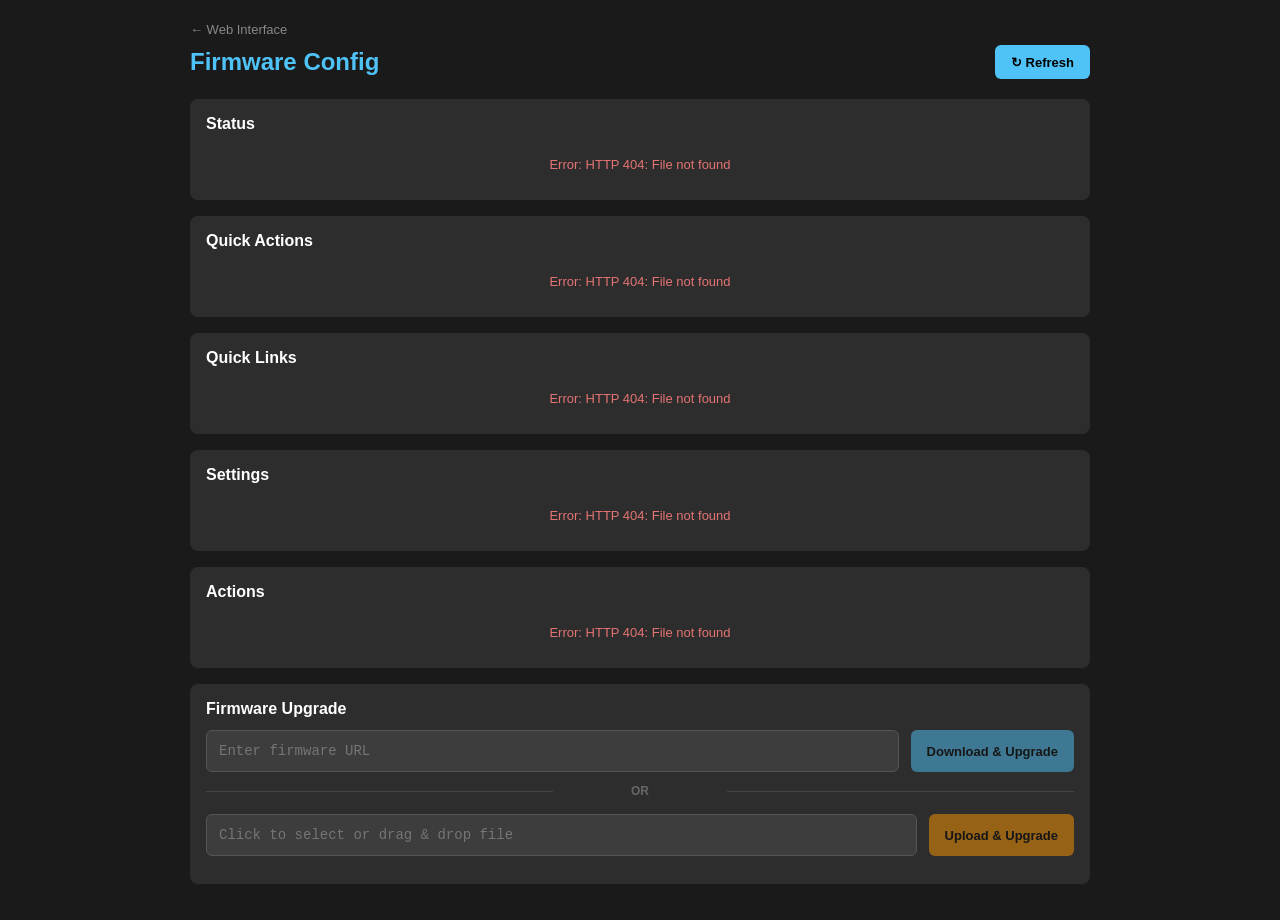
==== overlays/firmware-extended/02-firmware-config/root/usr/local/share/firmware-config/html/index.html @ 0ccb6cf4 "Link extended pages from Fluidd and Mainsail menus Extended pages (firmware-config, Filament Manager" ====
<!DOCTYPE html>
<!-- SPDX-License-Identifier: GPL-3.0-or-later -->
<!-- SPDX-PackageHomePage: https://github.com/paxx12-snapmaker-u1/SnapmakerU1-Extended-Firmware -->
<!-- SPDX-FileCopyrightText: Copyright (c) 2026 @paxx12 -->

<html>
<head>
    <meta charset="utf-8">
    <meta name="viewport" content="width=device-width, initial-scale=1">
    <title>Firmware Config</title>
    <meta name="theme-color" content="#1a1a1a">
    <style>
        :root { --bg: #1a1a1a; --card: #2d2d2d; --item: #3d3d3d; --hover: #4d4d4d; --accent: #4fc3f7; --text: #e0e0e0; --muted: #888; --success: #81c784; --error: #e57373; --warning: #ff9800; }
        * { margin: 0; padding: 0; box-sizing: border-box; }
        body { font-family: -apple-system, BlinkMacSystemFont, 'Segoe UI', Roboto, sans-serif; background: var(--bg); color: var(--text); min-height: 100vh; padding: 20px; }
        a { color: var(--accent); text-decoration: none; }
        a:hover { text-decoration: underline; }
        .container { max-width: 900px; margin: 0 auto; }
        .back-link { display: inline-block; color: var(--muted); font-size: 13px; margin-bottom: 8px; }
        h1 { color: var(--accent); margin-bottom: 20px; font-size: 24px; display: flex; justify-content: space-between; align-items: center; }
        .card { background: var(--card); border-radius: 8px; padding: 16px; margin-bottom: 16px; }
        .card-header { display: flex; justify-content: space-between; align-items: center; margin-bottom: 12px; }
        .card-title { font-weight: 600; color: #fff; }
        .btn { border: none; padding: 8px 16px; border-radius: 6px; cursor: pointer; font-size: 13px; font-weight: 600; min-height: 34px; }
        .btn:disabled { opacity: 0.5; cursor: not-allowed; }
        .btn-primary { background: var(--accent); color: #000; }
        .btn-primary:hover:not(:disabled) { background: #29b6f6; }
        .btn-danger { background: var(--error); color: #000; }
        .btn-danger:hover:not(:disabled) { background: #ef5350; }
        .btn-secondary { background: #555; color: #fff; }
        .btn-secondary:hover:not(:disabled) { background: #666; }
        .btn-warning { background: var(--warning); color: #000; }
        .btn-warning:hover:not(:disabled) { background: #ffa726; }
        .info-grid { display: grid; grid-template-columns: repeat(auto-fit, minmax(200px, 1fr)); gap: 12px; }
        .group-section { margin-bottom: 16px; }
        .group-section:last-child { margin-bottom: 0; }
        .group-title { font-size: 12px; color: var(--muted); margin-bottom: 8px; text-transform: uppercase; letter-spacing: 0.5px; }
        .info-item { background: var(--item); padding: 12px; border-radius: 6px; }
        .info-label { font-size: 12px; color: var(--muted); margin-bottom: 4px; }
        .info-value { font-family: monospace; font-size: 14px; word-break: break-all; }
        .row { display: flex; justify-content: space-between; align-items: center; padding: 12px; background: var(--item); border-radius: 6px; margin-bottom: 8px; cursor: pointer; transition: background 0.2s; }
        .row:hover { background: var(--hover); }
        .row-label-wrap { flex: 1; }
        .row-label { color: #fff; font-size: 14px; font-weight: 500; }
        .row-desc { display: block; font-size: 12px; color: var(--muted); margin-top: 2px; }
        .row-help { font-size: 12px; color: var(--accent); margin-left: 6px; vertical-align: middle; }
        .row-help:hover { text-decoration: none; opacity: 0.8; }
        .row select { align-self: flex-start; background: var(--card); border: 1px solid #555; border-radius: 6px; padding: 8px 12px; color: var(--text); font-size: 13px; cursor: pointer; min-width: 150px; max-width: 150px; }
        .row select:focus { outline: none; border-color: var(--accent); }
        .links-grid { display: grid; grid-template-columns: repeat(auto-fit, minmax(300px, 1fr)); gap: 12px; }
        .link-item { background: var(--item); padding: 12px 16px; border-radius: 6px; text-decoration: none; display: flex; align-items: center; gap: 10px; transition: background 0.2s; }
        .link-item:hover { background: var(--hover); }
        .link-icon { font-size: 20px; }
        .link-text { color: #fff; font-size: 14px; font-weight: 500; }
        .input-row { display: flex; gap: 12px; margin-bottom: 12px; }
        .input { flex: 1; background: var(--item); border: 1px solid #555; border-radius: 6px; padding: 12px; color: var(--text); font-size: 14px; font-family: monospace; }
        .input:focus { outline: none; border-color: var(--accent); }
        .separator { text-align: center; color: #666; margin: 8px 0 16px; font-size: 12px; font-weight: 600; position: relative; }
        .separator::before, .separator::after { content: ''; position: absolute; top: 50%; width: 40%; height: 1px; background: #444; }
        .separator::before { left: 0; }
        .separator::after { right: 0; }
        .file-drop.dragover .input { border-color: var(--success); background: var(--item); }
        .spinner { display: inline-block; width: 16px; height: 16px; border: 2px solid #555; border-top-color: var(--accent); border-radius: 50%; animation: spin 0.8s linear infinite; vertical-align: middle; }
        @keyframes spin { to { transform: rotate(360deg); } }
        .loading { color: var(--muted); font-size: 13px; padding: 12px; text-align: center; }
        .modal-overlay { display: none; position: fixed; top: 0; left: 0; width: 100%; height: 100%; background: rgba(0,0,0,0.7); z-index: 1000; align-items: center; justify-content: center; }
        .modal-overlay.visible { display: flex; }
        .modal { background: var(--card); border-radius: 12px; padding: 24px; width: 720px; max-width: 90vw; max-height: 80vh; display: flex; flex-direction: column; overflow-y: auto; }
        .modal-title { color: #fff; font-size: 18px; font-weight: 600; margin-bottom: 16px; }
        .modal-message { color: var(--text); margin-bottom: 20px; }
        .modal-status { color: var(--muted); font-size: 12px; margin-bottom: 12px; }
        .modal-status.success { color: var(--success); }
        .modal-status.error { color: var(--error); }
        .modal-log { background: #0d0d0d; border-radius: 6px; padding: 12px; font-family: monospace; font-size: 12px; white-space: pre-wrap; word-wrap: break-word; height: 300px; overflow-y: auto; margin-bottom: 16px; display: none; }
        .modal-log.visible { display: block; }
        .modal-buttons { display: flex; gap: 12px; justify-content: flex-end; }
        .modal-buttons .btn { padding: 10px 20px; font-size: 14px; }
        .progress-bar { height: 4px; background: var(--item); border-radius: 2px; margin-bottom: 12px; overflow: hidden; display: none; }
        .progress-bar.visible { display: block; }
        .progress-fill { height: 100%; background: var(--accent); width: 0%; transition: width 0.3s; }
        .progress-fill.indeterminate { width: 30%; animation: indeterminate 1.5s infinite linear; }
        @keyframes indeterminate { 0% { transform: translateX(-100%); } 100% { transform: translateX(400%); } }
        .progress-info { display: none; color: #aaa; font-size: 12px; margin-bottom: 12px; justify-content: space-between; }
        .progress-info.visible { display: flex; }
        .notice { display: none; background: var(--warning); color: #000; padding: 12px 16px; border-radius: 8px; margin-bottom: 16px; font-size: 14px; }
        .notice.visible { display: block; }
        .notice a { color: #000; font-weight: 600; }
    </style>
</head>
<body>
    <div class="container">
        <a class="back-link" href="/">&larr; Web Interface</a>
        <h1>Firmware Config <button class="btn btn-primary" onclick="refreshAll()">&#x21bb; Refresh</button></h1>

        <div id="service-notice" class="notice">
            Service unavailable. Ensure <strong>Advanced Mode</strong> is enabled, then restart the printer. <a href="https://github.com/paxx12/SnapmakerU1-Extended-Firmware/blob/main/docs/firmware_config.md" target="_blank">View docs</a>
        </div>

        <div id="service-error" class="notice">
            Service unavailable. <a href="javascript:refreshAll()">Refresh to reload</a>
        </div>

        <div id="auth-notice" class="notice">
            Authentication required. Please <a href="/">log in to Fluidd</a> first, then return to this page.
        </div>

        <div id="hidden-notice" class="notice" style="background:var(--accent);color:#000">
            Hidden options are visible.
        </div>

        <div id="main-content">
        <div class="card">
            <div class="card-header"><span class="card-title">Status</span></div>
            <div id="status-container" class="info-grid"><div class="loading"><span class="spinner"></span> Loading...</div></div>
        </div>

        <div class="card" id="quick-actions-card" style="display:none">
            <div class="card-header"><span class="card-title">Quick Actions</span></div>
            <div id="quick-actions-container"><div class="loading"><span class="spinner"></span> Loading...</div></div>
        </div>

        <div class="card">
            <div class="card-header"><span class="card-title">Quick Links</span></div>
            <div id="links-container" class="links-grid"><div class="loading"><span class="spinner"></span> Loading...</div></div>
        </div>

        <div class="card">
            <div class="card-header"><span class="card-title">Settings</span></div>
            <div id="settings-container"><div class="loading"><span class="spinner"></span> Loading...</div></div>
        </div>

        <div class="card">
            <div class="card-header"><span class="card-title">Actions</span></div>
            <div id="actions-container"><div class="loading"><span class="spinner"></span> Loading...</div></div>
        </div>

        <div class="card" id="upgrade-card">
            <div class="card-header"><span class="card-title">Firmware Upgrade</span></div>
            <div class="input-row">
                <input type="text" class="input" id="url-input" placeholder="Enter firmware URL" oninput="validateURL()">
                <button class="btn btn-primary" id="download-btn" disabled onclick="downloadUpgrade()">Download & Upgrade</button>
            </div>
            <div class="separator">OR</div>
            <div class="input-row file-drop" id="file-drop">
                <input type="file" id="file-input" onchange="handleFile(this)" style="display:none">
                <input type="text" class="input" id="file-display" placeholder="Click to select or drag & drop file" readonly onclick="$('file-input').click()">
                <button class="btn btn-warning" id="upload-btn" disabled onclick="uploadUpgrade()">Upload & Upgrade</button>
            </div>
        </div>
        </div>
    </div>

    <!-- Confirmation Modal -->
    <div class="modal-overlay" id="confirm-modal">
        <div class="modal">
            <div class="modal-title" id="confirm-title"></div>
            <div id="confirm-help-link" style="display:none;margin-top:-10px;margin-bottom:16px;font-size:13px;"></div>
            <div class="modal-message" id="confirm-message" style="white-space:pre-wrap"></div>
            <div id="confirm-input-wrap" style="display:none;"></div>
            <div class="modal-buttons">
                <button class="btn btn-secondary" onclick="hideConfirmModal()">Cancel</button>
                <button class="btn btn-danger" id="confirm-btn">Confirm</button>
            </div>
        </div>
    </div>

    <!-- Action/Progress Modal -->
    <div class="modal-overlay" id="action-modal">
        <div class="modal">
            <div class="modal-title" id="action-title"></div>
            <div class="modal-message" id="action-message"></div>
            <div class="progress-bar" id="action-progress"><div class="progress-fill" id="action-progress-fill"></div></div>
            <div class="progress-info" id="action-progress-info"><span id="action-progress-text"></span><span id="action-speed"></span></div>
            <pre class="modal-log" id="action-log"></pre>
            <div class="modal-buttons">
                <button class="btn btn-primary" id="action-download-btn" style="display:none" onclick="downloadFile()">Download File</button>
                <button class="btn btn-secondary" id="action-close-btn" disabled onclick="hideActionModal()">Close</button>
            </div>
        </div>
    </div>

    <script>
        // Helper function to get element by ID
        const $ = id => document.getElementById(id);

        // Auth functions for Moonraker/Fluidd token
        function getJWT() {
            const instanceKey = `user-token-${window.location.host.replace(/[^a-zA-Z0-9]/g, '_')}`;
            let token = localStorage.getItem(instanceKey);
            if (token) return token;
            for (let i = 0; i < localStorage.length; i++) {
                const key = localStorage.key(i);
                if (key && key.startsWith('user-token-')) {
                    token = localStorage.getItem(key);
                    if (token) return token;
                }
            }
            return null;
        }

        function getAuthHeaders() {
            const jwt = getJWT();
            return jwt ? { 'Authorization': `Bearer ${jwt}` } : {};
        }

        // Global state
        let selectedFile = null;
        let actionsData = [];
        let currentAction = '';
        const showHidden = new URLSearchParams(window.location.search).has('hidden') || window.location.hash.includes('hidden');

        function showServiceNotice() {
            $('service-notice').classList.add('visible');
        }

        function showServiceError() {
            $('service-error').classList.add('visible');
        }

        function showAuthNotice() {
            $('auth-notice').classList.add('visible');
        }

        function hideNotices() {
            $('service-notice').classList.remove('visible');
            $('service-error').classList.remove('visible');
            $('auth-notice').classList.remove('visible');
        }

        async function apiFetch(url, options = {}) {
            options.headers = { ...getAuthHeaders(), ...options.headers };
            const resp = await fetch(url, options);
            hideNotices();
            if (resp.status === 401) {
                showAuthNotice();
                throw new Error('Authentication required');
            } else if (resp.status === 502) {
                showServiceNotice();
                throw new Error('Service unavailable');
            } else if (resp.status >= 500 && resp.status < 600) {
                showServiceError();
                throw new Error(`Service unavailable (HTTP ${resp.status})`);
            } else if (!resp.ok) {
                throw new Error(`HTTP ${resp.status}: ${resp.statusText}`);
            }
            return resp;
        }

        // ========================================
        // Data Loading Functions
        // ========================================

        async function loadStatus() {
            const container = $('status-container');
            try {
                const status = await (await apiFetch('api/status')).json();

                container.innerHTML = Object.entries(status)
                    .filter(([_, section]) => !section.hidden || showHidden)
                    .map(([key, section]) => {
                    const itemsHtml = section.items.map(item =>
                        `<div><strong>${item.label}:</strong> ${item.value || 'N/A'}</div>`
                    ).join('');
                    return `<div class="info-item">
                        <div class="info-label">${section.title}</div>
                        <div class="info-value" style="font-size:13px;line-height:1.6">${itemsHtml}</div>
                    </div>`;
                }).join('');
            } catch (e) {
                container.innerHTML = `<div class="loading" style="color:var(--error)">Error: ${e.message}</div>`;
            }
        }

        async function loadLinks() {
            const container = $('links-container');
            try {
                const links = await (await apiFetch('api/links')).json();

                container.innerHTML = links.map(link =>
                    `<a class="link-item" href="${link.url}" target="_blank">
                        <span class="link-icon">${link.icon}</span>
                        <span class="link-text">${link.label}</span>
                    </a>`
                ).join('');
            } catch (e) {
                container.innerHTML = `<div class="loading" style="color:var(--error)">Error: ${e.message}</div>`;
            }
        }

        async function loadActions(containerId, apiPath, cardId) {
            const container = $(containerId);
            const card = cardId ? $(cardId) : null;
            try {
                const grouped = await (await apiFetch(apiPath)).json();

                if (card) {
                    if (Object.keys(grouped).length === 0) {
                        card.style.display = 'none';
                        return;
                    }
                    card.style.display = 'block';
                }

                const groupActions = Object.values(grouped).flatMap(g => g.items);
                actionsData.push(...groupActions);
                container.innerHTML = Object.values(grouped).map(group =>
                    `<div class="group-section">
                        <div class="group-title">${group.label}</div>
                        ${group.items.filter(action => !action.hidden || showHidden).map(action =>
                            `<div class="row" onclick="runAction('${action.id}')">
                                <div class="row-label-wrap">
                                    <span class="row-label">${action.label}${action.help_url ? `<a class="row-help" href="${action.help_url}" target="_blank" onclick="event.stopPropagation()">↗</a>` : ''}</span>
                                    ${action.description ? `<span class="row-desc">${action.description}</span>` : ''}
                                </div>
                                <button class="btn btn-primary" style="pointer-events:none">Run</button>
                            </div>`
                        ).join('')}
                    </div>`
                ).join('');
            } catch (e) {
                if (card) card.style.display = 'block';
                container.innerHTML = `<div class="loading" style="color:var(--error)">Error: ${e.message}</div>`;
            }
        }

        async function loadSettings() {
            const container = $('settings-container');
            const card = container.closest('.card');
            try {
                const grouped = await (await apiFetch('api/settings')).json();
                const groups = Object.entries(grouped);

                if (groups.length === 0) {
                    card.style.display = 'none';
                    return;
                }

                card.style.display = 'block';
                container.innerHTML = groups.map(([_, group]) =>
                    `<div class="group-section">
                        <div class="group-title">${group.label}</div>
                        ${group.items.filter(setting => !setting.hidden || showHidden).map(setting => {
                            const options = Object.entries(setting.options)
                                .filter(([optKey, optVal]) => !optVal.hidden || optKey === setting.current || showHidden)
                                .map(([optKey, optVal]) => {
                                return `<option value="${optKey}" data-label="${encodeURIComponent(optVal.label)}" data-confirm="${encodeURIComponent(optVal.confirm || '')}" data-inputs="${encodeURIComponent(JSON.stringify(optVal.inputs || null))}"${optKey === setting.current ? ' selected' : ''}>${optVal.label}</option>`;
                            }).join('');
                            return `<div class="row"${setting.help_url ? ` onclick="if(!event.target.closest('select'))window.open('${setting.help_url}','_blank')"` : ''}>
                                <div class="row-label-wrap">
                                    <span class="row-label">${setting.label}${setting.help_url ? `<a class="row-help" href="${setting.help_url}" target="_blank" onclick="event.stopPropagation()">↗</a>` : ''}</span>
                                    ${setting.description ? `<span class="row-desc">${setting.description}</span>` : ''}
                                </div>
                                <select data-prev-value="${setting.current}" data-help-url="${setting.help_url || ''}" onchange="updateSetting('${setting.id}', this)">${options}</select>
                            </div>`;
                        }).join('')}
                    </div>`
                ).join('');
            } catch (e) {
                container.innerHTML = `<div class="loading" style="color:var(--error)">Error: ${e.message}</div>`;
            }
        }

        // ========================================
        // URL & File Handling
        // ========================================

        function validateURL() {
            const url = $('url-input').value.trim();
            try {
                const isValid = url && ['http:', 'https:'].includes(new URL(url).protocol);
                $('download-btn').disabled = !isValid;
            } catch {
                $('download-btn').disabled = true;
            }
        }

        function handleFile(input) {
            if (input.files[0]) {
                selectedFile = input.files[0];
                $('file-display').value = `${selectedFile.name} (${formatSize(selectedFile.size)})`;
                $('upload-btn').disabled = false;
            }
        }

        function formatSize(bytes) {
            if (bytes < 1024) return bytes + ' B';
            if (bytes < 1048576) return (bytes / 1024).toFixed(1) + ' KB';
            return (bytes / 1048576).toFixed(1) + ' MB';
        }

        // File drag & drop
        const fileDrop = $('file-drop');
        fileDrop.ondragover = (e) => {
            e.preventDefault();
            fileDrop.classList.add('dragover');
        };
        fileDrop.ondragleave = () => {
            fileDrop.classList.remove('dragover');
        };
        fileDrop.ondrop = (e) => {
            e.preventDefault();
            fileDrop.classList.remove('dragover');
            if (e.dataTransfer.files[0]) {
                selectedFile = e.dataTransfer.files[0];
                $('file-display').value = `${selectedFile.name} (${formatSize(selectedFile.size)})`;
                $('upload-btn').disabled = false;
            }
        };

        // ========================================
        // Modal Functions
        // ========================================

        let confirmOnCancel = null;

        function renderConfirmInputs(inputs) {
            const wrap = $('confirm-input-wrap');
            if (!inputs || !inputs.length) {
                wrap.style.display = 'none';
                wrap.innerHTML = '';
                return;
            }
            wrap.innerHTML = inputs.map(inp =>
                `<div style="margin-top:12px;">
                    <label style="display:block;font-size:12px;color:var(--muted);margin-bottom:4px;">${inp.label || inp.name}</label>
                    <input type="text" class="input" style="width:100%" id="cfi-${inp.name}" name="${inp.name}"
                        placeholder="${inp.placeholder || ''}"
                        data-regex="${inp.regex || ''}"
                        oninput="validateConfirmInputs()">
                    <div id="cfe-${inp.name}" style="font-size:11px;color:var(--error);margin-top:3px;min-height:14px;"></div>
                </div>`
            ).join('');
            wrap.style.display = 'block';
        }

        function validateConfirmInputs() {
            const wrap = $('confirm-input-wrap');
            if (!wrap || wrap.style.display === 'none') { $('confirm-btn').disabled = false; return; }
            let valid = true;
            wrap.querySelectorAll('input[name]').forEach(field => {
                const errEl = $('cfe-' + field.name);
                const val = field.value.trim();
                const rx = field.dataset.regex;
                if (!val) {
                    valid = false;
                    if (errEl) errEl.textContent = '';
                } else if (rx && !new RegExp(rx).test(val)) {
                    valid = false;
                    if (errEl) errEl.textContent = 'Invalid format';
                } else {
                    if (errEl) errEl.textContent = '';
                }
            });
            $('confirm-btn').disabled = !valid;
        }

        function getConfirmInputValues() {
            const wrap = $('confirm-input-wrap');
            const values = {};
            if (wrap && wrap.style.display !== 'none') {
                wrap.querySelectorAll('input[name]').forEach(f => { values[f.name] = f.value.trim(); });
            }
            return values;
        }

        function showConfirmModal(title, message, onConfirm, onCancel, inputs, helpUrl) {
            $('confirm-title').textContent = title;
            $('confirm-message').textContent = message;
            const helpLinkEl = $('confirm-help-link');
            if (helpUrl) {
                helpLinkEl.innerHTML = `<a href="${helpUrl}" target="_blank">View documentation</a>`;
                helpLinkEl.style.display = 'block';
            } else {
                helpLinkEl.style.display = 'none';
            }
            renderConfirmInputs(inputs);
            validateConfirmInputs();
            $('confirm-btn').onclick = () => {
                const inputValues = getConfirmInputValues();
                hideConfirmModal();
                onConfirm(inputValues);
            };
            confirmOnCancel = onCancel || null;
            $('confirm-modal').classList.add('visible');
            const first = $('confirm-input-wrap').querySelector('input');
            if (first) first.focus();
        }

        function hideConfirmModal() {
            $('confirm-modal').classList.remove('visible');
            if (confirmOnCancel) {
                confirmOnCancel();
                confirmOnCancel = null;
            }
        }

        function showActionModal(title, message) {
            $('action-title').textContent = title;
            $('action-message').textContent = message;
            $('action-message').style.color = '';
            $('action-log').textContent = '';
            $('action-log').classList.remove('visible');
            $('action-progress').classList.remove('visible');
            $('action-progress-fill').style.width = '0%';
            $('action-progress-fill').classList.remove('indeterminate');
            $('action-progress-info').classList.remove('visible');
            $('action-download-btn').style.display = 'none';
            $('action-close-btn').disabled = true;
            $('action-modal').classList.add('visible');
        }

        function hideActionModal() {
            $('action-modal').classList.remove('visible');
        }

        function enableCloseButton() {
            $('action-close-btn').disabled = false;
        }

        function appendLog(text) {
            const el = $('action-log');
            el.textContent += text;
            el.scrollTop = el.scrollHeight;
        }

        function setMessage(text, color) {
            $('action-message').textContent = text;
            $('action-message').style.color = color || '';
        }

        // ========================================
        // Upgrade Functions
        // ========================================

        function downloadUpgrade() {
            const url = $('url-input').value.trim();
            if (!url) return;

            showConfirmModal(
                'Confirm Download & Upgrade',
                'Download and upgrade from URL? System may reboot.',
                () => doDownloadUpgrade(url)
            );
        }

        async function doDownloadUpgrade(url) {
            const btn = $('download-btn');
            btn.disabled = true;
            btn.textContent = 'Processing...';

            showActionModal('Download & Upgrade', 'Downloading and upgrading...');
            $('action-log').classList.add('visible');

            try {
                const resp = await apiFetch('api/upgrade/url', {
                    method: 'POST',
                    headers: { 'Content-Type': 'application/json' },
                    body: JSON.stringify({ url })
                });
                await streamResponse(resp);
            } catch (e) {
                appendLog(`\nERROR: ${e.message}`);
                setMessage('Failed', 'var(--error)');
            } finally {
                enableCloseButton();
                btn.disabled = false;
                btn.textContent = 'Download & Upgrade';
            }
        }

        function uploadUpgrade() {
            if (!selectedFile) return;

            showConfirmModal(
                'Confirm Upgrade',
                'Upload and upgrade? System may reboot.',
                doUploadUpgrade
            );
        }

        async function doUploadUpgrade() {
            if (!selectedFile) return;

            const btn = $('upload-btn');
            btn.disabled = true;
            btn.textContent = 'Uploading...';

            showActionModal('Upgrade', 'Uploading...');
            $('action-log').classList.add('visible');
            $('action-progress').classList.add('visible');
            $('action-progress-info').classList.add('visible');

            const formData = new FormData();
            formData.append('file', selectedFile);

            const xhr = new XMLHttpRequest();
            let lastIdx = 0;
            const startTime = performance.now();

            xhr.open('POST', 'api/upgrade/upload');
            const jwt = getJWT();
            if (jwt) xhr.setRequestHeader('Authorization', `Bearer ${jwt}`);

            xhr.upload.onprogress = (e) => {
                if (e.lengthComputable) {
                    const pct = (e.loaded / e.total) * 100;
                    $('action-progress-fill').classList.remove('indeterminate');
                    $('action-progress-fill').style.width = pct.toFixed(1) + '%';
                    $('action-progress-text').textContent = `${pct.toFixed(1)}% (${formatSize(e.loaded)} / ${formatSize(e.total)})`;
                } else {
                    $('action-progress-fill').classList.add('indeterminate');
                    $('action-progress-text').textContent = 'Uploading...';
                }

                const elapsed = (performance.now() - startTime) / 1000;
                if (elapsed > 0) {
                    const speedMbps = ((e.loaded * 8 / 1e6) / elapsed).toFixed(2);
                    $('action-speed').textContent = speedMbps + ' Mbit/s';
                }
            };

            xhr.upload.onload = () => {
                setMessage('Installing firmware...');
                btn.textContent = 'Upgrading...';
                $('action-progress').classList.remove('visible');
                $('action-progress-info').classList.remove('visible');
            };

            xhr.onprogress = () => {
                const newText = xhr.responseText.substring(lastIdx);
                if (newText) {
                    appendLog(newText);
                    lastIdx = xhr.responseText.length;
                }
            };

            xhr.onload = () => {
                const newText = xhr.responseText.substring(lastIdx);
                if (newText) appendLog(newText);

                const lastLine = (xhr.responseText.trim().split('\n').pop() || '');
                if (lastLine.startsWith('SUCCESS:')) {
                    setMessage('Success - System will reboot', 'var(--success)');
                } else if (lastLine.startsWith('ERROR:')) {
                    setMessage('Upgrade failed', 'var(--error)');
                } else {
                    setMessage('Completed');
                }

                enableCloseButton();
                btn.disabled = false;
                btn.textContent = 'Upload & Upgrade';
            };

            xhr.onerror = () => {
                appendLog('\nERROR: Upload failed\n');
                setMessage('Upload failed', 'var(--error)');
                enableCloseButton();
                btn.disabled = false;
                btn.textContent = 'Upload & Upgrade';
            };

            xhr.send(formData);
        }

        // ========================================
        // Action Functions
        // ========================================

        function runAction(id) {
            currentAction = id;
            const actionConfig = actionsData.find(a => a.id === id);
            const title = actionConfig?.label || id;

            if (actionConfig?.confirm) {
                const message = typeof actionConfig.confirm === 'string'
                    ? actionConfig.confirm
                    : `Are you sure you want to run "${title}"?`;
                showConfirmModal(title, message, () => doRunAction(id, title));
            } else {
                doRunAction(id, title);
            }
        }

        function doRunAction(id, title) {
            showActionModal(title, 'Executing...');
            $('action-log').classList.add('visible');
            execAction(id);
        }

        async function execAction(id) {
            try {
                const resp = await apiFetch(`api/action/${id}`, { method: 'POST' });
                await streamResponse(resp, id);
                refreshAll();
            } catch (e) {
                appendLog(`\nERROR: ${e.message}`);
                setMessage('Failed', 'var(--error)');
                enableCloseButton();
            }
        }

        async function streamResponse(resp, actionId = null) {
            const reader = resp.body.getReader();
            const decoder = new TextDecoder();
            let fullLog = '';

            while (true) {
                const { done, value } = await reader.read();
                if (done) break;

                const text = decoder.decode(value, { stream: true });
                fullLog += text;
                appendLog(text);
            }

            // Parse last line for SUCCESS/ERROR status
            const lastLine = fullLog.trim().split('\n').pop() || '';
            const isSuccess = lastLine.startsWith('SUCCESS:');
            const isFailed = lastLine.startsWith('ERROR:');

            if (isSuccess) {
                setMessage('Completed successfully', 'var(--success)');
            } else if (isFailed) {
                setMessage('Failed', 'var(--error)');
            } else {
                setMessage('Completed');
            }

            enableCloseButton();

            // Show download button if action has downloadable file
            if (actionId) {
                const actionConfig = actionsData.find(a => a.id === actionId);
                if (actionConfig?.download_file && isSuccess) {
                    $('action-download-btn').style.display = 'inline-block';
                }
            }
        }

        // ========================================
        // Settings Functions
        // ========================================

        function updateSetting(key, selectEl) {
            const value = selectEl.value;
            const prevValue = selectEl.dataset.prevValue || value;
            const selectedOption = selectEl.selectedOptions[0];
            const optLabel = decodeURIComponent(selectedOption.dataset.label || value);
            const confirmMsg = decodeURIComponent(selectedOption.dataset.confirm || '');
            const inputs = JSON.parse(decodeURIComponent(selectedOption.dataset.inputs || 'null'));
            const labelEl = selectEl.parentElement.querySelector('.row-label');
            const label = Array.from(labelEl.childNodes).filter(n => n.nodeType === Node.TEXT_NODE).map(n => n.textContent).join('').trim();
            const helpUrl = selectEl.dataset.helpUrl || '';

            const message = confirmMsg || `Change ${label} to "${optLabel}"?`;
            const warning = '⚠️ Warning: Changing settings will restart services and may interrupt printing.';

            showConfirmModal(
                `Update ${label}`,
                `${message}\n\n${warning}`,
                (inputValues) => { selectEl.dataset.prevValue = value; doUpdateSetting(key, value, inputValues); },
                () => { selectEl.value = prevValue; },
                inputs,
                helpUrl
            );
        }

        async function doUpdateSetting(key, value, inputValues) {
            showActionModal('Updating Setting', 'Applying changes...');
            $('action-log').classList.add('visible');

            try {
                const opts = { method: 'POST' };
                if (inputValues && Object.keys(inputValues).length > 0) {
                    opts.headers = { 'Content-Type': 'application/json' };
                    opts.body = JSON.stringify(inputValues);
                }
                const resp = await apiFetch(`api/settings/${key}/${value}`, opts);
                await streamResponse(resp);
                refreshAll();
            } catch (e) {
                appendLog(`\nERROR: ${e.message}`);
                setMessage('Failed', 'var(--error)');
            }
        }

        // ========================================
        // File Download Function
        // ========================================

        async function downloadFile() {
            if (!currentAction) return;

            try {
                const resp = await apiFetch(`api/action/${currentAction}/download`, { method: 'POST' });
                if (!resp.ok) throw new Error(resp.statusText);

                const blob = await resp.blob();
                const contentDisposition = resp.headers.get('content-disposition');

                let filename = 'download.bin';
                if (contentDisposition) {
                    const match = contentDisposition.match(/filename="?([^"]+)"?/);
                    if (match) filename = match[1];
                }

                const a = document.createElement('a');
                a.href = URL.createObjectURL(blob);
                a.download = filename;
                a.click();
                URL.revokeObjectURL(a.href);
            } catch (e) {
                alert('Download failed: ' + e.message);
            }
        }

        // ========================================
        // Refresh All
        // ========================================

        async function refreshAll() {
            const btn = document.querySelector('h1 .btn');
            btn.innerHTML = '<span class="spinner"></span> Refresh';
            btn.disabled = true;
            actionsData = [];
            try {
                await Promise.all([
                    loadStatus(),
                    loadLinks(),
                    loadSettings(),
                    loadActions('quick-actions-container', 'api/quick-actions', 'quick-actions-card'),
                    loadActions('actions-container', 'api/actions')
                ]);
            } finally {
                btn.innerHTML = '&#x21bb; Refresh';
                btn.disabled = false;
            }
        }

        // ========================================
        // Initialize
        // ========================================

        if (showHidden) $('hidden-notice').classList.add('visible');
        refreshAll();
    </script>
</body>
</html>
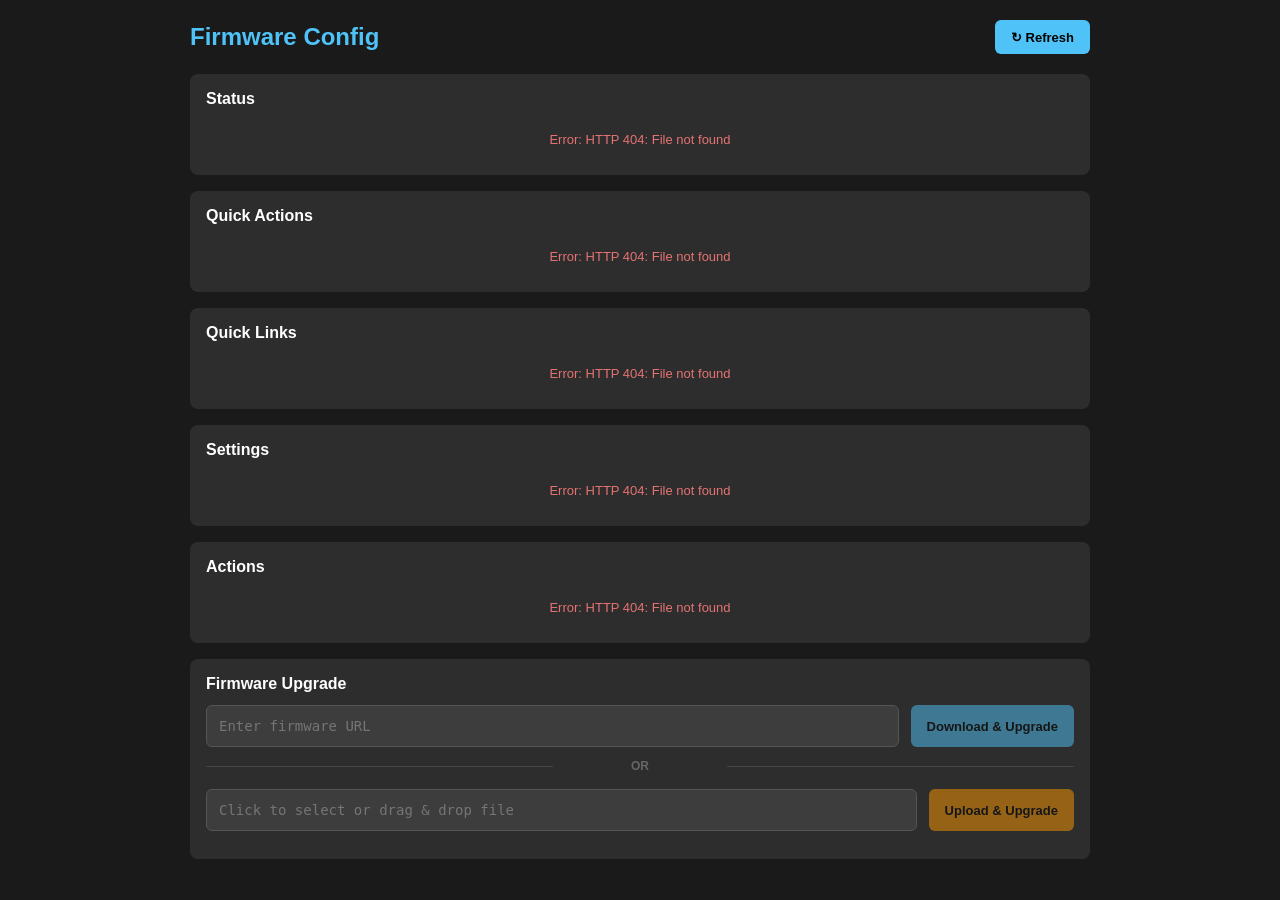
==== commit 2d69ed3a: "Add config backup and restore to firmware-config - Download Config Backup: printer_data/config plus " ====
--- a/overlays/firmware-extended/02-firmware-config/root/usr/local/share/firmware-config/html/index.html
+++ b/overlays/firmware-extended/02-firmware-config/root/usr/local/share/firmware-config/html/index.html
@@ -16,7 +16,6 @@
         a { color: var(--accent); text-decoration: none; }
         a:hover { text-decoration: underline; }
         .container { max-width: 900px; margin: 0 auto; }
-        .back-link { display: inline-block; color: var(--muted); font-size: 13px; margin-bottom: 8px; }
         h1 { color: var(--accent); margin-bottom: 20px; font-size: 24px; display: flex; justify-content: space-between; align-items: center; }
         .card { background: var(--card); border-radius: 8px; padding: 16px; margin-bottom: 16px; }
         .card-header { display: flex; justify-content: space-between; align-items: center; margin-bottom: 12px; }
@@ -89,7 +88,6 @@
 </head>
 <body>
     <div class="container">
-        <a class="back-link" href="/">&larr; Web Interface</a>
         <h1>Firmware Config <button class="btn btn-primary" onclick="refreshAll()">&#x21bb; Refresh</button></h1>
 
         <div id="service-notice" class="notice">
@@ -672,6 +670,11 @@
             const actionConfig = actionsData.find(a => a.id === id);
             const title = actionConfig?.label || id;
 
+            if (actionConfig?.upload) {
+                pickActionFile(id, title, actionConfig);
+                return;
+            }
+
             if (actionConfig?.confirm) {
                 const message = typeof actionConfig.confirm === 'string'
                     ? actionConfig.confirm
@@ -682,15 +685,37 @@
             }
         }
 
-        function doRunAction(id, title) {
-            showActionModal(title, 'Executing...');
+        // Actions with an upload_path ask for a file first, then confirm
+        function pickActionFile(id, title, actionConfig) {
+            const input = document.createElement('input');
+            input.type = 'file';
+            if (actionConfig.upload_accept) input.accept = actionConfig.upload_accept;
+            input.onchange = () => {
+                const file = input.files[0];
+                if (!file) return;
+                const confirmMsg = typeof actionConfig.confirm === 'string'
+                    ? actionConfig.confirm
+                    : `Are you sure you want to run "${title}"?`;
+                showConfirmModal(title, `${file.name} (${formatSize(file.size)})\n\n${confirmMsg}`,
+                    () => doRunAction(id, title, file));
+            };
+            input.click();
+        }
+
+        function doRunAction(id, title, file = null) {
+            showActionModal(title, file ? 'Uploading...' : 'Executing...');
             $('action-log').classList.add('visible');
-            execAction(id);
-        }
-
-        async function execAction(id) {
-            try {
-                const resp = await apiFetch(`api/action/${id}`, { method: 'POST' });
+            execAction(id, file);
+        }
+
+        async function execAction(id, file = null) {
+            try {
+                const opts = { method: 'POST' };
+                if (file) {
+                    opts.body = new FormData();
+                    opts.body.append('file', file);
+                }
+                const resp = await apiFetch(`api/action/${id}`, opts);
                 await streamResponse(resp, id);
                 refreshAll();
             } catch (e) {
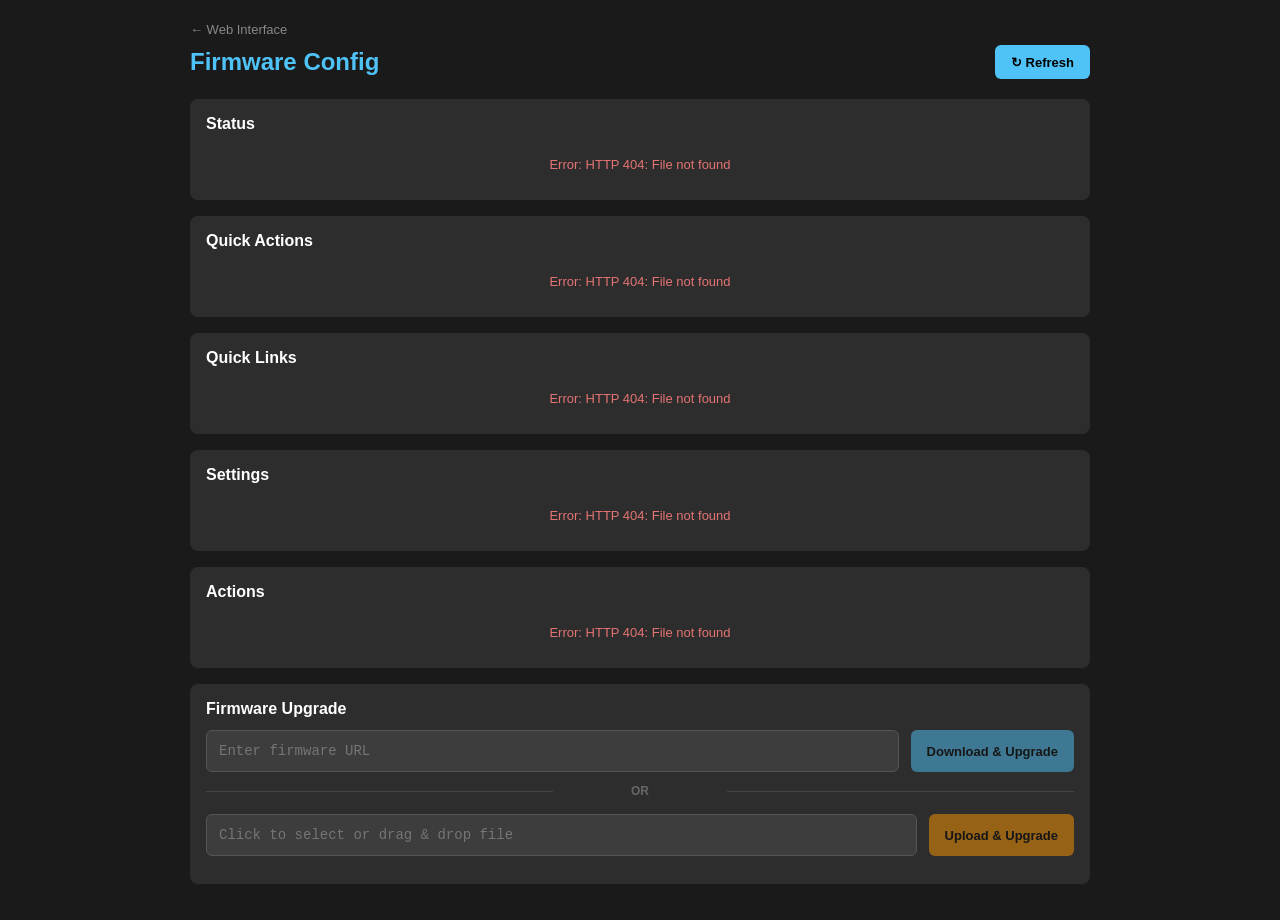
==== commit 5c0954b5: "Merge extended-nav-links-pr into develop-custom" ====
--- a/overlays/firmware-extended/02-firmware-config/root/usr/local/share/firmware-config/html/index.html
+++ b/overlays/firmware-extended/02-firmware-config/root/usr/local/share/firmware-config/html/index.html
@@ -16,6 +16,7 @@
         a { color: var(--accent); text-decoration: none; }
         a:hover { text-decoration: underline; }
         .container { max-width: 900px; margin: 0 auto; }
+        .back-link { display: inline-block; color: var(--muted); font-size: 13px; margin-bottom: 8px; }
         h1 { color: var(--accent); margin-bottom: 20px; font-size: 24px; display: flex; justify-content: space-between; align-items: center; }
         .card { background: var(--card); border-radius: 8px; padding: 16px; margin-bottom: 16px; }
         .card-header { display: flex; justify-content: space-between; align-items: center; margin-bottom: 12px; }
@@ -88,6 +89,7 @@
 </head>
 <body>
     <div class="container">
+        <a class="back-link" href="/">&larr; Web Interface</a>
         <h1>Firmware Config <button class="btn btn-primary" onclick="refreshAll()">&#x21bb; Refresh</button></h1>
 
         <div id="service-notice" class="notice">
@@ -670,11 +672,6 @@
             const actionConfig = actionsData.find(a => a.id === id);
             const title = actionConfig?.label || id;
 
-            if (actionConfig?.upload) {
-                pickActionFile(id, title, actionConfig);
-                return;
-            }
-
             if (actionConfig?.confirm) {
                 const message = typeof actionConfig.confirm === 'string'
                     ? actionConfig.confirm
@@ -685,37 +682,15 @@
             }
         }
 
-        // Actions with an upload_path ask for a file first, then confirm
-        function pickActionFile(id, title, actionConfig) {
-            const input = document.createElement('input');
-            input.type = 'file';
-            if (actionConfig.upload_accept) input.accept = actionConfig.upload_accept;
-            input.onchange = () => {
-                const file = input.files[0];
-                if (!file) return;
-                const confirmMsg = typeof actionConfig.confirm === 'string'
-                    ? actionConfig.confirm
-                    : `Are you sure you want to run "${title}"?`;
-                showConfirmModal(title, `${file.name} (${formatSize(file.size)})\n\n${confirmMsg}`,
-                    () => doRunAction(id, title, file));
-            };
-            input.click();
-        }
-
-        function doRunAction(id, title, file = null) {
-            showActionModal(title, file ? 'Uploading...' : 'Executing...');
+        function doRunAction(id, title) {
+            showActionModal(title, 'Executing...');
             $('action-log').classList.add('visible');
-            execAction(id, file);
-        }
-
-        async function execAction(id, file = null) {
-            try {
-                const opts = { method: 'POST' };
-                if (file) {
-                    opts.body = new FormData();
-                    opts.body.append('file', file);
-                }
-                const resp = await apiFetch(`api/action/${id}`, opts);
+            execAction(id);
+        }
+
+        async function execAction(id) {
+            try {
+                const resp = await apiFetch(`api/action/${id}`, { method: 'POST' });
                 await streamResponse(resp, id);
                 refreshAll();
             } catch (e) {
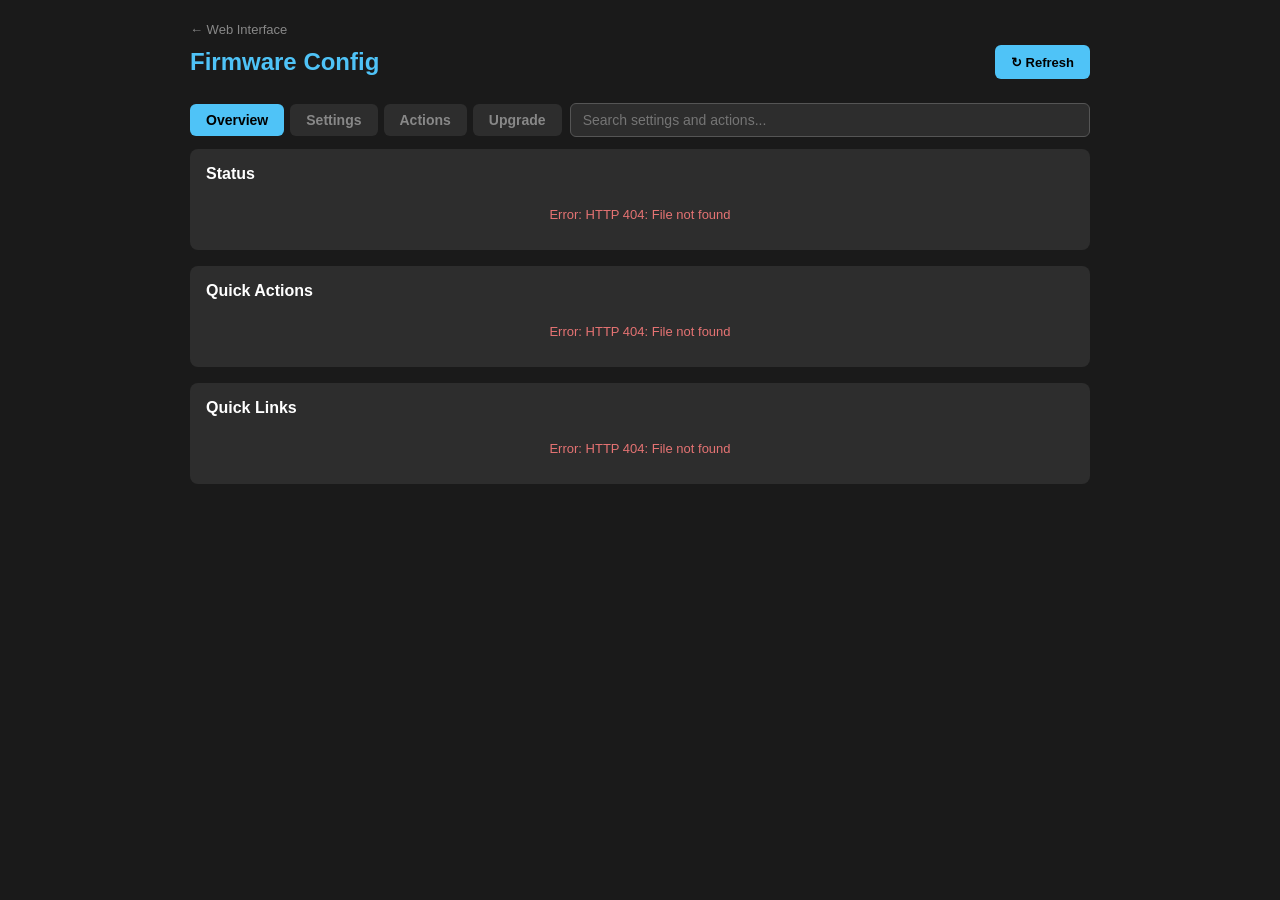
==== commit f5ece8c6: "Organize firmware-config with tabs, collapsible groups and search Split the page into Overview, Sett" ====
--- a/overlays/firmware-extended/02-firmware-config/root/usr/local/share/firmware-config/html/index.html
+++ b/overlays/firmware-extended/02-firmware-config/root/usr/local/share/firmware-config/html/index.html
@@ -85,6 +85,27 @@
         .notice { display: none; background: var(--warning); color: #000; padding: 12px 16px; border-radius: 8px; margin-bottom: 16px; font-size: 14px; }
         .notice.visible { display: block; }
         .notice a { color: #000; font-weight: 600; }
+        .nav-bar { position: sticky; top: 0; z-index: 10; background: var(--bg); padding: 4px 0 12px; display: flex; flex-wrap: wrap; gap: 8px; align-items: center; }
+        .tabs { display: flex; gap: 6px; flex-wrap: wrap; }
+        .tab { background: var(--card); color: var(--muted); border: none; border-radius: 6px; padding: 8px 16px; font-size: 14px; font-weight: 600; cursor: pointer; }
+        .tab:hover { background: var(--item); color: #fff; }
+        .tab.active { background: var(--accent); color: #000; }
+        .search { flex: 1; min-width: 180px; background: var(--card); border: 1px solid #555; border-radius: 6px; padding: 8px 12px; color: var(--text); font-size: 14px; }
+        .search:focus { outline: none; border-color: var(--accent); }
+        .tab-panel { display: none; }
+        body[data-tab="overview"] .tab-panel[data-tab="overview"], body[data-tab="settings"] .tab-panel[data-tab="settings"], body[data-tab="actions"] .tab-panel[data-tab="actions"], body[data-tab="upgrade"] .tab-panel[data-tab="upgrade"] { display: block; }
+        body.searching[data-tab] .tab-panel[data-tab] { display: none; }
+        body.searching[data-tab] .tab-panel[data-tab="settings"], body.searching[data-tab] .tab-panel[data-tab="actions"] { display: block; }
+        .group-section.collapsible { margin-bottom: 8px; }
+        .group-section.collapsible .group-title { display: flex; align-items: center; gap: 8px; margin: 0; padding: 10px 12px; background: var(--item); border-radius: 6px; cursor: pointer; user-select: none; }
+        .group-section.collapsible .group-title:hover { background: var(--hover); }
+        .group-section.collapsible .caret::before { content: '\25B8'; display: inline-block; width: 12px; color: var(--accent); }
+        .group-section.collapsible.open .caret::before, .group-section.collapsible.searching .caret::before { content: '\25BE'; }
+        .group-count { margin-left: auto; font-size: 11px; background: var(--card); color: var(--muted); border-radius: 10px; padding: 1px 8px; }
+        .group-section.collapsible .group-body { display: none; padding-top: 8px; }
+        .group-section.collapsible.open .group-body, .group-section.collapsible.searching .group-body { display: block; }
+        .search-hidden { display: none !important; }
+        #search-empty { display: none; color: var(--muted); text-align: center; padding: 24px; font-size: 14px; }
     </style>
 </head>
 <body>
@@ -109,6 +130,18 @@
         </div>
 
         <div id="main-content">
+        <div class="nav-bar">
+            <div class="tabs" id="tabs">
+                <button class="tab" data-tab="overview" onclick="setTab('overview')">Overview</button>
+                <button class="tab" data-tab="settings" onclick="setTab('settings')">Settings</button>
+                <button class="tab" data-tab="actions" onclick="setTab('actions')">Actions</button>
+                <button class="tab" data-tab="upgrade" onclick="setTab('upgrade')">Upgrade</button>
+            </div>
+            <input type="search" class="search" id="search" placeholder="Search settings and actions..." autocomplete="off" oninput="applySearch()">
+        </div>
+        <div id="search-empty">No settings or actions match.</div>
+
+        <div class="tab-panel" data-tab="overview">
         <div class="card">
             <div class="card-header"><span class="card-title">Status</span></div>
             <div id="status-container" class="info-grid"><div class="loading"><span class="spinner"></span> Loading...</div></div>
@@ -124,16 +157,25 @@
             <div id="links-container" class="links-grid"><div class="loading"><span class="spinner"></span> Loading...</div></div>
         </div>
 
+        </div>
+
+        <div class="tab-panel" data-tab="settings">
         <div class="card">
             <div class="card-header"><span class="card-title">Settings</span></div>
             <div id="settings-container"><div class="loading"><span class="spinner"></span> Loading...</div></div>
         </div>
 
+        </div>
+
+        <div class="tab-panel" data-tab="actions">
         <div class="card">
             <div class="card-header"><span class="card-title">Actions</span></div>
             <div id="actions-container"><div class="loading"><span class="spinner"></span> Loading...</div></div>
         </div>
 
+        </div>
+
+        <div class="tab-panel" data-tab="upgrade">
         <div class="card" id="upgrade-card">
             <div class="card-header"><span class="card-title">Firmware Upgrade</span></div>
             <div class="input-row">
@@ -146,6 +188,7 @@
                 <input type="text" class="input" id="file-display" placeholder="Click to select or drag & drop file" readonly onclick="$('file-input').click()">
                 <button class="btn btn-warning" id="upload-btn" disabled onclick="uploadUpgrade()">Upload & Upgrade</button>
             </div>
+        </div>
         </div>
         </div>
     </div>
@@ -287,6 +330,73 @@
             }
         }
 
+        // ========================================
+        // Navigation: tabs, collapsible groups, search
+        // ========================================
+
+        function storeGet(key) { try { return localStorage.getItem(key); } catch (e) { return null; } }
+        function storeSet(key, val) { try { localStorage.setItem(key, val); } catch (e) { /* storage blocked */ } }
+
+        const TABS = ['overview', 'settings', 'actions', 'upgrade'];
+        let openGroups = new Set();
+        try { openGroups = new Set(JSON.parse(storeGet('fc-open-groups') || '[]')); } catch (e) { /* ignore */ }
+
+        function setTab(name, keepSearch) {
+            if (!TABS.includes(name)) name = 'overview';
+            document.body.dataset.tab = name;
+            document.querySelectorAll('#tabs .tab').forEach(b => b.classList.toggle('active', b.dataset.tab === name));
+            storeSet('fc-tab', name);
+            if (!keepSearch && $('search').value) {
+                $('search').value = '';
+                applySearch();
+            }
+        }
+
+        function toggleGroup(group) {
+            const key = decodeURIComponent(group.dataset.group);
+            if (group.classList.toggle('open')) openGroups.add(key); else openGroups.delete(key);
+            storeSet('fc-open-groups', JSON.stringify([...openGroups]));
+        }
+
+        function groupHtml(key, label, rowsHtml, count) {
+            const open = openGroups.has(key) ? ' open' : '';
+            return `<div class="group-section collapsible${open}" data-group="${encodeURIComponent(key)}">
+                <div class="group-title" onclick="toggleGroup(this.parentNode)"><span class="caret"></span>${label}<span class="group-count">${count}</span></div>
+                <div class="group-body">${rowsHtml}</div>
+            </div>`;
+        }
+
+        // Every word typed must appear in a row's label/description or its group's name
+        function applySearch() {
+            const terms = $('search').value.toLowerCase().split(/\s+/).filter(Boolean);
+            const searching = terms.length > 0;
+            document.body.classList.toggle('searching', searching);
+            let anyVisible = false;
+            document.querySelectorAll('.group-section.collapsible').forEach(group => {
+                const title = group.querySelector('.group-title').textContent.toLowerCase();
+                let groupVisible = false;
+                group.querySelectorAll('.row').forEach(row => {
+                    const label = row.querySelector('.row-label');
+                    const desc = row.querySelector('.row-desc');
+                    const text = `${title} ${label ? label.textContent : ''} ${desc ? desc.textContent : ''}`.toLowerCase();
+                    const match = terms.every(term => text.includes(term));
+                    row.classList.toggle('search-hidden', !match);
+                    if (match) groupVisible = true;
+                });
+                group.classList.toggle('search-hidden', searching && !groupVisible);
+                group.classList.toggle('searching', searching && groupVisible);
+                if (groupVisible) anyVisible = true;
+            });
+            $('search-empty').style.display = searching && !anyVisible ? 'block' : 'none';
+        }
+
+        document.addEventListener('keydown', e => {
+            if (e.key === 'Escape' && document.activeElement === $('search')) {
+                $('search').value = '';
+                applySearch();
+            }
+        });
+
         async function loadActions(containerId, apiPath, cardId) {
             const container = $(containerId);
             const card = cardId ? $(cardId) : null;
@@ -303,10 +413,11 @@
 
                 const groupActions = Object.values(grouped).flatMap(g => g.items);
                 actionsData.push(...groupActions);
-                container.innerHTML = Object.values(grouped).map(group =>
-                    `<div class="group-section">
-                        <div class="group-title">${group.label}</div>
-                        ${group.items.filter(action => !action.hidden || showHidden).map(action =>
+                const collapsible = containerId === 'actions-container';
+                container.innerHTML = Object.values(grouped).map(group => {
+                    const visible = group.items.filter(action => !action.hidden || showHidden);
+                    if (collapsible && visible.length === 0) return '';
+                    const rows = visible.map(action =>
                             `<div class="row" onclick="runAction('${action.id}')">
                                 <div class="row-label-wrap">
                                     <span class="row-label">${action.label}${action.help_url ? `<a class="row-help" href="${action.help_url}" target="_blank" onclick="event.stopPropagation()">↗</a>` : ''}</span>
@@ -314,9 +425,14 @@
                                 </div>
                                 <button class="btn btn-primary" style="pointer-events:none">Run</button>
                             </div>`
-                        ).join('')}
-                    </div>`
-                ).join('');
+                        ).join('');
+                    if (collapsible) return groupHtml('actions:' + group.label, group.label, rows, visible.length);
+                    return `<div class="group-section">
+                        <div class="group-title">${group.label}</div>
+                        ${rows}
+                    </div>`;
+                }).join('');
+                if (collapsible) applySearch();
             } catch (e) {
                 if (card) card.style.display = 'block';
                 container.innerHTML = `<div class="loading" style="color:var(--error)">Error: ${e.message}</div>`;
@@ -336,10 +452,10 @@
                 }
 
                 card.style.display = 'block';
-                container.innerHTML = groups.map(([_, group]) =>
-                    `<div class="group-section">
-                        <div class="group-title">${group.label}</div>
-                        ${group.items.filter(setting => !setting.hidden || showHidden).map(setting => {
+                container.innerHTML = groups.map(([_, group]) => {
+                    const visible = group.items.filter(setting => !setting.hidden || showHidden);
+                    if (visible.length === 0) return '';
+                    const rows = visible.map(setting => {
                             const options = Object.entries(setting.options)
                                 .filter(([optKey, optVal]) => !optVal.hidden || optKey === setting.current || showHidden)
                                 .map(([optKey, optVal]) => {
@@ -352,9 +468,10 @@
                                 </div>
                                 <select data-prev-value="${setting.current}" data-help-url="${setting.help_url || ''}" onchange="updateSetting('${setting.id}', this)">${options}</select>
                             </div>`;
-                        }).join('')}
-                    </div>`
-                ).join('');
+                        }).join('');
+                    return groupHtml('settings:' + group.label, group.label, rows, visible.length);
+                }).join('');
+                applySearch();
             } catch (e) {
                 container.innerHTML = `<div class="loading" style="color:var(--error)">Error: ${e.message}</div>`;
             }
@@ -672,6 +789,11 @@
             const actionConfig = actionsData.find(a => a.id === id);
             const title = actionConfig?.label || id;
 
+            if (actionConfig?.upload) {
+                pickActionFile(id, title, actionConfig);
+                return;
+            }
+
             if (actionConfig?.confirm) {
                 const message = typeof actionConfig.confirm === 'string'
                     ? actionConfig.confirm
@@ -682,15 +804,37 @@
             }
         }
 
-        function doRunAction(id, title) {
-            showActionModal(title, 'Executing...');
+        // Actions with an upload_path ask for a file first, then confirm
+        function pickActionFile(id, title, actionConfig) {
+            const input = document.createElement('input');
+            input.type = 'file';
+            if (actionConfig.upload_accept) input.accept = actionConfig.upload_accept;
+            input.onchange = () => {
+                const file = input.files[0];
+                if (!file) return;
+                const confirmMsg = typeof actionConfig.confirm === 'string'
+                    ? actionConfig.confirm
+                    : `Are you sure you want to run "${title}"?`;
+                showConfirmModal(title, `${file.name} (${formatSize(file.size)})\n\n${confirmMsg}`,
+                    () => doRunAction(id, title, file));
+            };
+            input.click();
+        }
+
+        function doRunAction(id, title, file = null) {
+            showActionModal(title, file ? 'Uploading...' : 'Executing...');
             $('action-log').classList.add('visible');
-            execAction(id);
-        }
-
-        async function execAction(id) {
+            execAction(id, file);
+        }
+
+        async function execAction(id, file = null) {
             try {
-                const resp = await apiFetch(`api/action/${id}`, { method: 'POST' });
+                const opts = { method: 'POST' };
+                if (file) {
+                    opts.body = new FormData();
+                    opts.body.append('file', file);
+                }
+                const resp = await apiFetch(`api/action/${id}`, opts);
                 await streamResponse(resp, id);
                 refreshAll();
             } catch (e) {
@@ -843,6 +987,7 @@
         // ========================================
 
         if (showHidden) $('hidden-notice').classList.add('visible');
+        setTab(storeGet('fc-tab') || 'overview', true);
         refreshAll();
     </script>
 </body>
